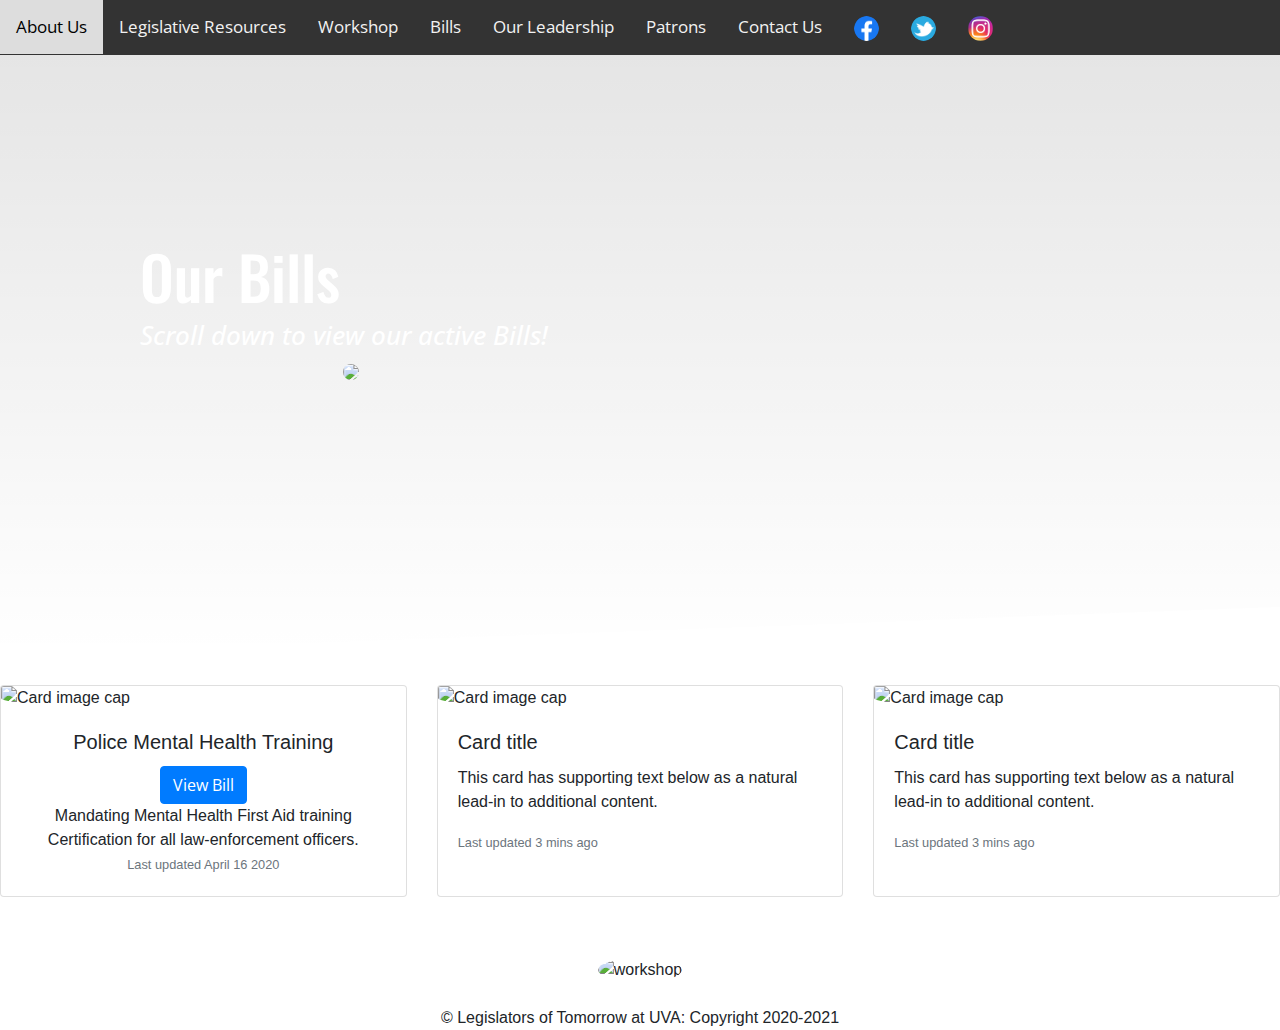
==== bills.html @ 85178dfc "Update bills.html" ====
<!—Created by Andrew Zhang -->
<!DOCTYPE HTML>
<html>
<meta name="viewport" content="width=device-width, initial-scale=1.0">
<head>
	<title>Legislators of Tomorrow at UVA</title>
	<meta charset="utf-8">
	<meta name="viewport" content="width=device-width, initial-scale=1.0">
	<link rel="stylesheet" type="text/css" href="styles.css">
	<script src="https://ajax.googleapis.com/ajax/libs/jquery/3.2.0/jquery.min.js"></script>
	<link rel="stylesheet" href="https://stackpath.bootstrapcdn.com/bootstrap/4.3.1/css/bootstrap.min.css" integrity="sha384-ggOyR0iXCbMQv3Xipma34MD+dH/1fQ784/j6cY/iJTQUOhcWr7x9JvoRxT2MZw1T" crossorigin="anonymous">

	<link href="https://fonts.googleapis.com/css?family=Open+Sans" rel="stylesheet">
	<link href="https://fonts.googleapis.com/css?family=Oswald" rel="stylesheet">

	<link rel="stylesheet" href="https://cdnjs.cloudflare.com/ajax/libs/font-awesome/4.7.0/css/font-awesome.min.css">
	
	<link rel="stylesheet" href="https://stackpath.bootstrapcdn.com/bootstrap/4.3.1/css/bootstrap.min.css" integrity="sha384-ggOyR0iXCbMQv3Xipma34MD+dH/1fQ784/j6cY/iJTQUOhcWr7x9JvoRxT2MZw1T" crossorigin="anonymous">

	<link href="https://fonts.googleapis.com/css?family=Open+Sans" rel="stylesheet">
	<link href="https://fonts.googleapis.com/css?family=Oswald" rel="stylesheet">

	<link rel="stylesheet" href="https://cdnjs.cloudflare.com/ajax/libs/font-awesome/4.7.0/css/font-awesome.min.css">

<div class="topnav" id="myTopnav">
  <a href="index.html#about">About Us</a>
  <a href="./Resources.html">Legislative Resources</a>
  <a href="./workshop.html">Workshop</a>
  <a href="./bills.html">Bills</a>
  <a href="./leadership.html">Our Leadership</a>
	<a href="./patrons.html">Patrons</a>
  <a href="https://uva.campuslabs.com/engage/organization/legislatorsoftomorrow/contact">Contact Us</a>
		<a href="https://www.facebook.com/LegislatorsofTomorrow/">
         	<img src="./images/facebook.png" 
         	width=25" height="25">
      		</a>
		<a href="https://twitter.com/LOT_UVA">
         	<img src="./images/twitter.png" 
         	width=25" height="25">
      		</a>
		<a href="https://www.instagram.com/legislators_of_tomorrow/?hl=en">
         	<img   src="./images/instagram.png" 
         	width=25" height="25">
      		</a>
  	
	
  <a href="javascript:void(0);" class="icon" onclick="myFunction()">
    <i class="fa fa-bars"></i>
  </a>
</div>

</head>
	   <head>
		<style>
			.gap-10 {
				width:100%;
				height:10px;
			}
			.gap-20 {
				width:100%;
				height:20px;
			}
			.gap-30 {
				width:100%;
				height:30px;
			}
		</style>
	</head>
<body>
	

	
	
	<script>$(function(){  // $(document).ready shorthand
  $('.intro').fadeIn('slow');
});

$(document).ready(function() {
    
    /* Every time the window is scrolled ... */
    $(window).scroll( function(){
    
        /* Check the location of each desired element */
        $('.about-me').each( function(i){
            
            var bottom_of_object = $(this).position().top + $(this).outerHeight();
            var bottom_of_window = $(window).scrollTop() + $(window).height();
            
            /* If the object is completely visible in the window, fade it it */
            if( bottom_of_window > bottom_of_object ){
                
                $(this).animate({'opacity':'1'},1500);
                    
            }
            
        }); 
    
    });
    
});</script>

	

	<div class="hero-image">
	<div class="intro">
		<div class="gap-30"></div>
		<div class="gap-30"></div>
		<div class="gap-30"></div>
				   <div class="gap-30"></div>
		<h1 align="left">Our Bills</h1>
		<h3 align="left"> Scroll down to view our active Bills! &nbsp; </h3>
		
		<script> function slideDown() {
			$('html, body').animate({scrollTop:650}, 'slow');
		}</script>
		<img src="./images/white-arrow.png" class="down-arrow" onclick="slideDown()">
	</div> <!-- intro -->
	</div> <!-- hero-image -->
											    
<div class="gap-30"></div>											    
<div class="card-deck">
  <div class="card">
    <img class="card-img-top" src="./images/logo_frontpage.png" alt="Card image cap">
    <div class="card-body">
      <center><h5 class="card-title">Police Mental Health Training</h5></center>
       <center><a href="./Bills/mh.pdf" class="btn btn-primary">View Bill</a></center>
      <center><p class="card-text">Mandating Mental Health First Aid training Certification for all law-enforcement officers. </p></center>
      <center><p class="card-text"><small class="text-muted">Last updated April 16 2020</small></p></center>
    </div>
  </div>
  <div class="card">
    <img class="card-img-top" src="./images/logo_frontpage.png" alt="Card image cap">
    <div class="card-body">
      <h5 class="card-title">Card title</h5>
      <p class="card-text">This card has supporting text below as a natural lead-in to additional content.</p>
      <p class="card-text"><small class="text-muted">Last updated 3 mins ago</small></p>
    </div>
  </div>
<div class="card">
    <img class="card-img-top" src="./images/logo_frontpage.png" alt="Card image cap">
    <div class="card-body">
      <h5 class="card-title">Card title</h5>
      <p class="card-text">This card has supporting text below as a natural lead-in to additional content.</p>
      <p class="card-text"><small class="text-muted">Last updated 3 mins ago</small></p>
    </div>
  </div>						    
</div>											    
<div class="gap-30"></div>
<div class="gap-30"></div>
									    
											    
<center><img src="./images/workshop.jpg" alt="workshop" style="width:50%;"></center>


</html>
</body>
<br>
<footer><center> &copy; Legislators of Tomorrow at UVA: Copyright 2020-2021</center> </footer>

<style>
body {
  margin: 0;
  font-family: Arial, Helvetica, sans-serif;
}

.topnav {
  overflow: hidden;
  background-color: #333;
}

.topnav a {
  float: left;
  display: block;
  color: #f2f2f2;
  text-align: center;
  padding: 14px 16px;
  text-decoration: none;
  font-size: 17px;
}

.topnav a:hover {
  background-color: #ddd;
  color: black;
}

.topnav a.active {
  background-color: #4CAF50;
  color: white;
}

.topnav .icon {
  display: none;
}

@media screen and (max-width: 600px) {
  .topnav a:not(:first-child) {display: none;}
  .topnav a.icon {
    float: right;
    display: block;
  }
}

@media screen and (max-width: 600px) {
  .topnav.responsive {position: relative;}
  .topnav.responsive .icon {
    position: absolute;
    right: 0;
    top: 0;
  }
  .topnav.responsive a {
    float: none;
    display: block;
    text-align: left;
  }
}
</style>
<script>
function myFunction() {
  var x = document.getElementById("myTopnav");
  if (x.className === "topnav") {
    x.className += " responsive";
  } else {
    x.className = "topnav";
  }
}
</script>

</body>
</html>
<style>
body {
  margin: 0;
  font-family: Arial, Helvetica, sans-serif;
}

.topnav {
  overflow: hidden;
  background-color: #333;
}

.topnav a {
  float: left;
  display: block;
  color: #f2f2f2;
  text-align: center;
  padding: 14px 16px;
  text-decoration: none;
  font-size: 17px;
}

.topnav a:hover {
  background-color: #ddd;
  color: black;
}

.topnav a.active {
  background-color: #4CAF50;
  color: white;
}

.topnav .icon {
  display: none;
}

@media screen and (max-width: 600px) {
  .topnav a:not(:first-child) {display: none;}
  .topnav a.icon {
    float: right;
    display: block;
  }
}

@media screen and (max-width: 600px) {
  .topnav.responsive {position: relative;}
  .topnav.responsive .icon {
    position: absolute;
    right: 0;
    top: 0;
  }
  .topnav.responsive a {
    float: none;
    display: block;
    text-align: left;
  }
}
</style>
<script>
function myFunction() {
  var x = document.getElementById("myTopnav");
  if (x.className === "topnav") {
    x.className += " responsive";
  } else {
    x.className = "topnav";
  }
}
</script>

</body>
</html>
---- styles.css ----
/*----------------------------------------
HERO PAGE 
----------------------------------------*/

.hero-image { 
  background: 
  	linear-gradient(
  	  rgba(0, 0, 0, 0.1), 
      rgba(0, 0, 0, 0)
    ),
  	url("./images/LoT_wallpaper.jpg") no-repeat center center fixed; 
  background-size: cover;
  width: auto;
  height: 600px;
  
/*margin: -10px -10px 0px -10px;
	*/
  
}
.card {
        margin: 0 auto; /* Added */
        float: none; /* Added */
        margin-bottom: 10px; /* Added */
}
.card {
        margin: 0 auto; /* Added */
        float: none; /* Added */
        margin-bottom: 10px; /* Added */
}

.card border-dark mb-3 {
        margin: 0 auto; /* Added */
        float: none; /* Added */
        margin-bottom: 10px; /* Added */
}
.card border-dark {
        margin: 0 auto; /* Added */
        float: none; /* Added */
        margin-bottom: 10px; /* Added */
}
  
  
html {
	scroll-behavior: smooth;
}
  


a {
  font-family: "Open Sans", sans-serif;
} 
img {
  border-radius: 50%;
}
body,html{margin:0}
ul {
  list-style-type: none;
  margin: 0;
  padding: 0;
  overflow: hidden;
  background-color: #333;
  
}

li {
  border-right: 1px solid #bbb;
  float: left;
  

}
li:last-child {
  border-right: none;
}

li a {
  display: block;
  color: white;
  text-align: center;
  padding: 14px 16px;
  text-decoration: none;
}


li a:hover {
  background-color: #33BEFF;
}
.active {
  background-color: #33BEFF;
}

.intro {
	color: white;
	text-align: center;
	position: absolute;
	left: 140px;
	top: 130px;
	margin-bottom: 600px;
	overflow: hidden;
}

.intro h3 {
	font-family: "Open Sans", sans-serif;
	font-style: italic;
	font-size: 26px;
}

.intro h1 {
	font-family: "Oswald", sans-serif;
	font-size: 60px;
	margin-top: -10px;
}

.hero-image {
  -webkit-clip-path: polygon(0 0, 100% 0, 100% 92%, 0 100%);
  clip-path: polygon(0 0, 100% 0, 100% 92%, 0 100%);
}

.down-arrow {
	width: 50px;
}

.down-arrow:hover {
	-webkit-transform: scale(1.3);
    -ms-transform: scale(1.3);
    transform: scale(1.3);
}

@media screen and (max-width: 600px) {
	.intro {
		margin-top: 130px;
		margin-left: -90px;
	}

	.intro h1 {
		font-size: 40px;
	}

}


/*----------------------------------------
EXPERIENCE SECTION
----------------------------------------*/
.experience h1 {
	font-family: "Oswald", sans-serif;
	font-size: 60px;
	font-weight: normal;
	text-align: center;
	padding-top: 10px;
}

.experience-image, .ex-description {
	display: inline-block;
}

.experience-image {
	border-radius: 50%;
	width: 200px;
	margin-left: 25%;
	margin-right: 10%;
	margin-bottom: 40px;
}

.FMlogo {
	height: 83px;
}

.ex-description {
	width: 550px;
	font-family: "Open Sans", sans-serif;
}

.date {
	font-family: "Open Sans", sans-serif;
	margin-left: 1%;
	width: 150px;
	margin-top: -50px;
}

.experience-row {
	margin-bottom: 35px;
}

.experience {
	padding-bottom: 70px;
}

.GSlogo {
	width: 90px;
}


/*----------------------------------------
PAST PROJECTS SECTION #EEEEEE
----------------------------------------*/
.past-projects {
	
	margin: 0 -10px;
	padding-top: 30px;
	padding-bottom: 70px;
}

.past-projects h1 {
	font-family: "Oswald", sans-serif;
	font-size: 60px;
	font-weight: normal;
	text-align: center;
}

.img1 {
	background: url("./images/virginia_assembly.png") no-repeat center center;
}

.img2 {
	background: url("./images/drafting.png") no-repeat center center;
}


.img5 {
	background: url("./images/lobbying.png") no-repeat center center;
}

.img6 {
	background: url("./images/repro_healthcare.png") no-repeat center center;
}

.link1 , .link2 , .link3 , .link4 , .link5 , .link6 {
	width: 33%;
	display: inline-block;
	margin: 1.5%;
}

.link1, .link3, .link5 {
	margin-left: 15%;
}

.link-title {
	position: absolute;
	color: white;
	font-family: "open sans", sans-serif;
	bottom: 0;
	text-align: center;
	left: 0;
	right: 0;
	background: rgba(0,0,0,0.8);
	padding-top: 10px;
	padding-bottom: 10px;
}

.img1 , .img2 , .img3 , .img4 , .img5 , .img6 {
	width: 100%;
	height: 300px;
	margin: 0 auto;
	background-size: auto 100%;
	position: relative;
	transition: .5s;
	border: 4px solid rgba(0,0,0,0.7);
}

.img1:hover {
	-webkit-transform: scale(1.05);
	transform: scale(1.05);
}

.img2:hover {
	-webkit-transform: scale(1.05);
	transform: scale(1.05);
}

.img3:hover {
	-webkit-transform: scale(1.05);
	transform: scale(1.05);
}

.img4:hover {
	-webkit-transform: scale(1.05);
	transform: scale(1.05);
}

.img5:hover {
	-webkit-transform: scale(1.05);
	transform: scale(1.05);
}

.img6:hover {
	-webkit-transform: scale(1.05);
	transform: scale(1.05);
}

.overlay {
  position: absolute;
  bottom: 0;
  left: 0;
  right: 0;
  background-color: rgba(0,0,0,0.8);
  overflow: hidden;
  width: 0;
  height: 100%;
  transition: .5s ease;
}

.text {
  white-space: nowrap; 
  color: white;
  font-size: 20px;
  position: absolute;
/*  overflow: hidden;*/
  top: 50%;
  left: 50%;
  width: 70%;
  transform: translate(-50%, -50%);
  -ms-transform: translate(-50%, -50%);
  font-family: "Open Sans", sans-serif;
}

/*.text h3 {
	font-family: "Oswald", sans-serif;
	font-weight: normal;
}
*/
.img1:hover .overlay {
	width: 100%;
}

.img2:hover .overlay {
	width: 100%;
}

.img5:hover .overlay {
	width: 100%;
}

.img6:hover .overlay {
	width: 100%;
}



@media screen and (max-width: 1150px) {
	.link1 , .link2 , .link3 , .link4 , .link5 , .link6 {
		margin: 1.25%;
	}
}

@media screen and (max-width: 1000px) {
	.link1 , .link2 , .link3 , .link4 , .link5 , .link6 {
		width: 47%;
	}
}

@media screen and (max-width: 660px) {
	.link1 , .link2 , .link3 , .link4 , .link5 , .link6 {
		width: 90%;
		margin-left: 4%;
		margin-bottom: 25px;
	}
}


/*----------------------------------------
IPHONE6 RESPONSIVENESS SECTION
----------------------------------------*/
body {
	overflow-x: hidden;
}

@media screen and (max-width: 375px) {
	.hero-image {
		width: 510px;
	}

	.about-me {
		width: 510px;
	}

	.aboutme-img {
		width: 390px;
		margin-left: 63px;
	}

	.description {
		margin-left: 120px;
	}

	.rectangle {
		left: 85px;
		top: 1307px;
		height: 310px;
	}

	.github, .linkedin, .resume {
		margin-top: 350px;
	}

	.experience h1 {
		margin-left: 130px;
	}

	.experience-image {
		width: 45%;
		margin-left: 165px;
	}

	.ex-description h4 {
		text-align: center;
		margin-top: -30px;
	}

	.ex-description p {
		margin: 0 40px 0 40px;
	}

	.date {
		display: none;
	}

	.past-projects {
		width: 510px;
	}

	.services {
		width: 510px;
	}

	.service-offering {
		display: block;
		width: 80%;
	}

}
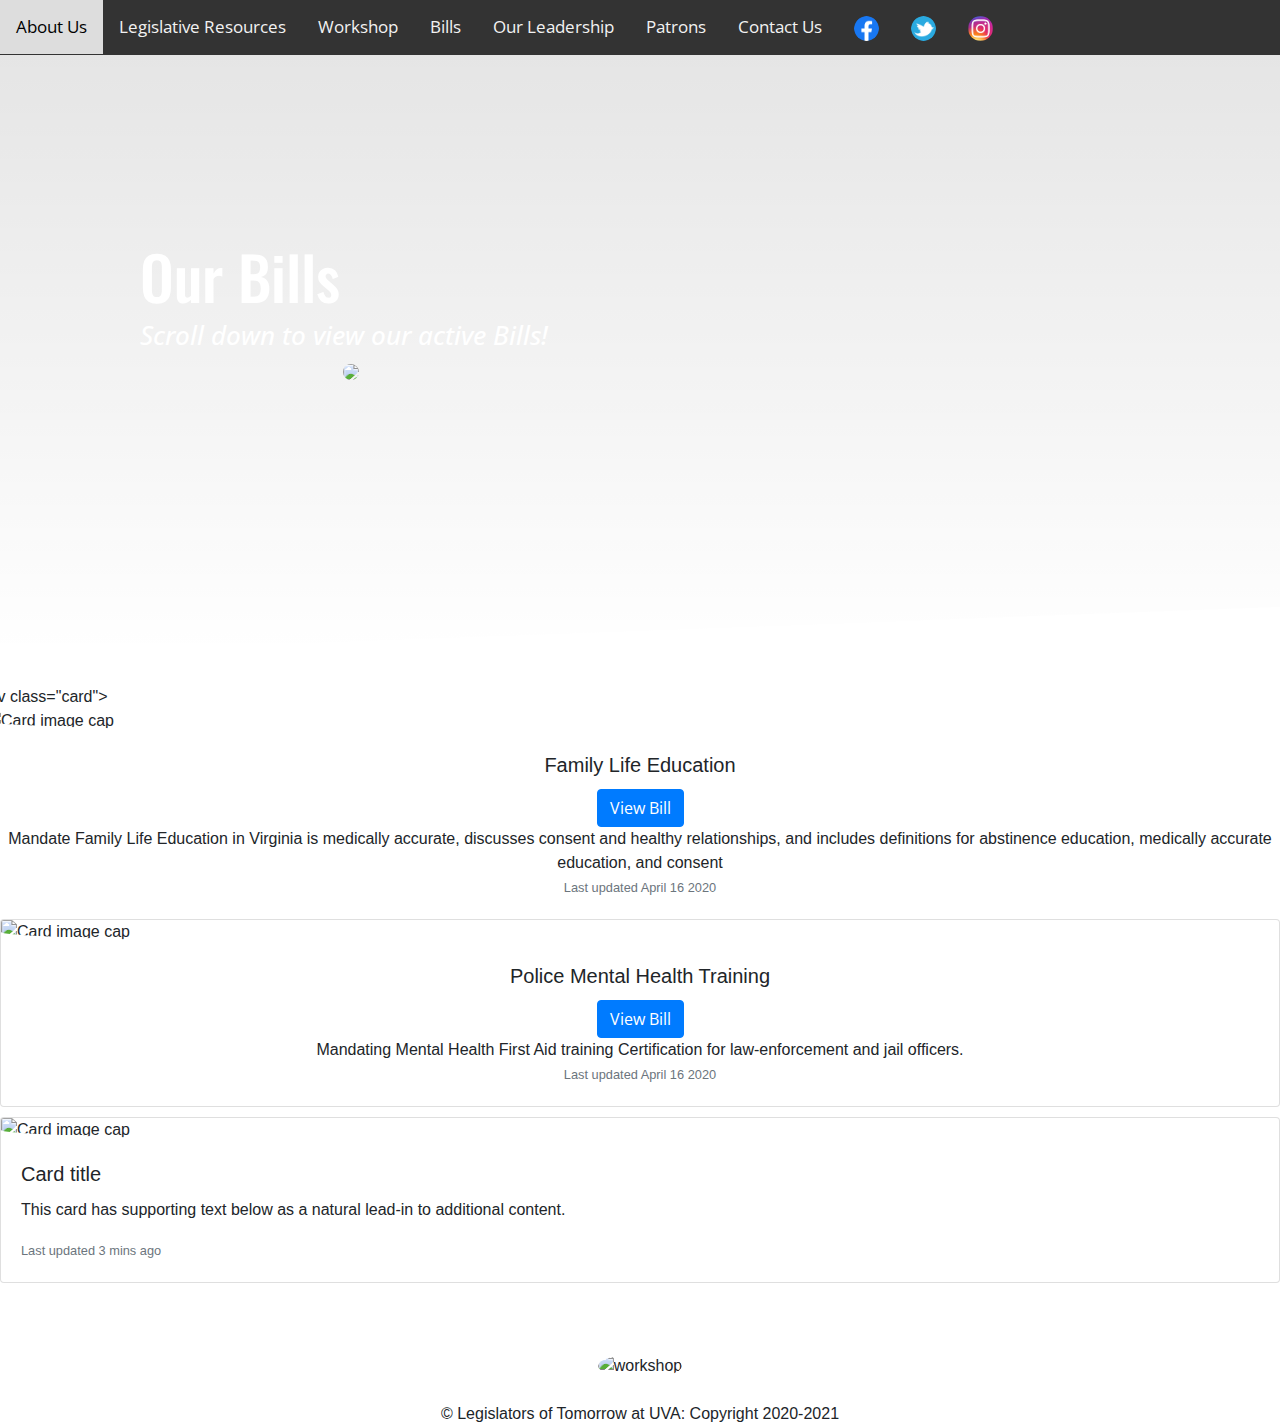
==== commit a62f43fc: "Update bills.html" ====
--- a/bills.html
+++ b/bills.html
@@ -119,23 +119,24 @@
 											    
 <div class="gap-30"></div>											    
 <div class="card-deck">
-  <div class="card">
-    <img class="card-img-top" src="./images/logo_frontpage.png" alt="Card image cap">
+ div class="card">
+    <img class="card-img-top" src="./logo_frontpage.png" alt="Card image cap">
+    <div class="card-body">
+      <center><h5 class="card-title">Family Life Education</h5></center>
+       <center><a href="./Bills/family.pdf" class="btn btn-primary">View Bill</a></center>
+      <center><p class="card-text">Mandate Family Life Education in Virginia is medically accurate, discusses consent and healthy relationships, and includes definitions for abstinence education, medically accurate education, and consent</p></center>
+      <center><p class="card-text"><small class="text-muted">Last updated April 16 2020</small></p></center>
+    </div>
+  </div>	
+<div class="card">
+    <img class="card-img-top" src="./Bills/police.jpg" alt="Card image cap">
     <div class="card-body">
       <center><h5 class="card-title">Police Mental Health Training</h5></center>
        <center><a href="./Bills/mh.pdf" class="btn btn-primary">View Bill</a></center>
-      <center><p class="card-text">Mandating Mental Health First Aid training Certification for all law-enforcement officers. </p></center>
+      <center><p class="card-text">Mandating Mental Health First Aid training Certification for law-enforcement and jail officers. </p></center>
       <center><p class="card-text"><small class="text-muted">Last updated April 16 2020</small></p></center>
     </div>
-  </div>
-  <div class="card">
-    <img class="card-img-top" src="./images/logo_frontpage.png" alt="Card image cap">
-    <div class="card-body">
-      <h5 class="card-title">Card title</h5>
-      <p class="card-text">This card has supporting text below as a natural lead-in to additional content.</p>
-      <p class="card-text"><small class="text-muted">Last updated 3 mins ago</small></p>
-    </div>
-  </div>
+  </div>						    
 <div class="card">
     <img class="card-img-top" src="./images/logo_frontpage.png" alt="Card image cap">
     <div class="card-body">
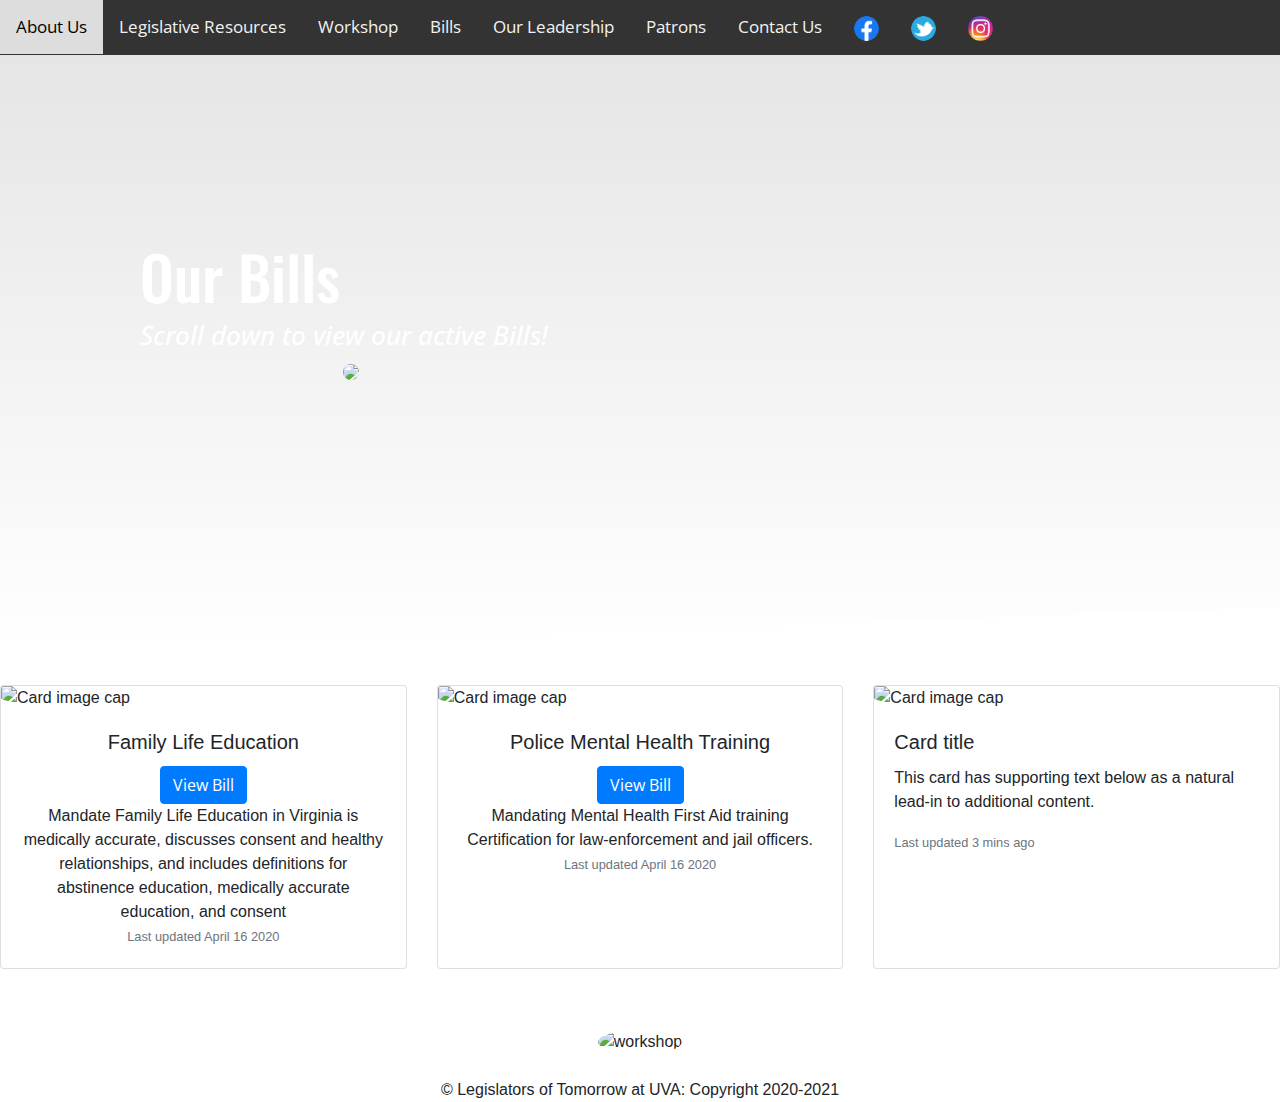
==== commit 9cc7fd65: "Update bills.html" ====
--- a/bills.html
+++ b/bills.html
@@ -119,7 +119,7 @@
 											    
 <div class="gap-30"></div>											    
 <div class="card-deck">
- div class="card">
+ <div class="card">
     <img class="card-img-top" src="./logo_frontpage.png" alt="Card image cap">
     <div class="card-body">
       <center><h5 class="card-title">Family Life Education</h5></center>
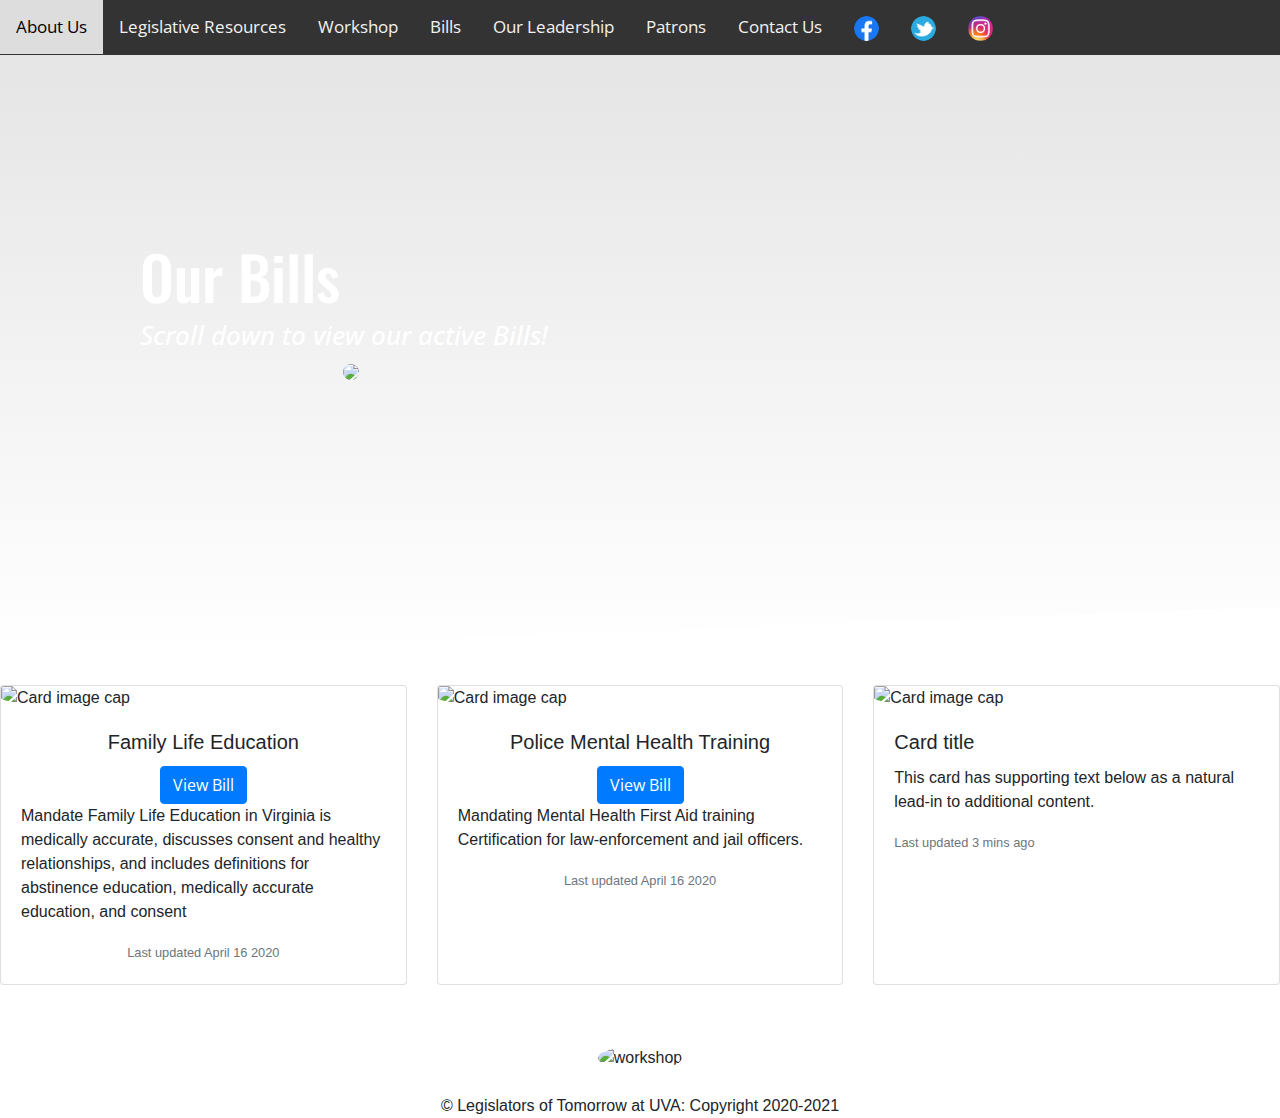
==== commit 0ef33eb3: "Update bills.html" ====
--- a/bills.html
+++ b/bills.html
@@ -120,11 +120,11 @@
 <div class="gap-30"></div>											    
 <div class="card-deck">
  <div class="card">
-    <img class="card-img-top" src="./logo_frontpage.png" alt="Card image cap">
+    <img class="card-img-top" src="./images/logo_frontpage.png" alt="Card image cap">
     <div class="card-body">
       <center><h5 class="card-title">Family Life Education</h5></center>
        <center><a href="./Bills/family.pdf" class="btn btn-primary">View Bill</a></center>
-      <center><p class="card-text">Mandate Family Life Education in Virginia is medically accurate, discusses consent and healthy relationships, and includes definitions for abstinence education, medically accurate education, and consent</p></center>
+      <p class="card-text">Mandate Family Life Education in Virginia is medically accurate, discusses consent and healthy relationships, and includes definitions for abstinence education, medically accurate education, and consent</p>
       <center><p class="card-text"><small class="text-muted">Last updated April 16 2020</small></p></center>
     </div>
   </div>	
@@ -133,7 +133,7 @@
     <div class="card-body">
       <center><h5 class="card-title">Police Mental Health Training</h5></center>
        <center><a href="./Bills/mh.pdf" class="btn btn-primary">View Bill</a></center>
-      <center><p class="card-text">Mandating Mental Health First Aid training Certification for law-enforcement and jail officers. </p></center>
+      <p class="card-text">Mandating Mental Health First Aid training Certification for law-enforcement and jail officers. </p>
       <center><p class="card-text"><small class="text-muted">Last updated April 16 2020</small></p></center>
     </div>
   </div>						    
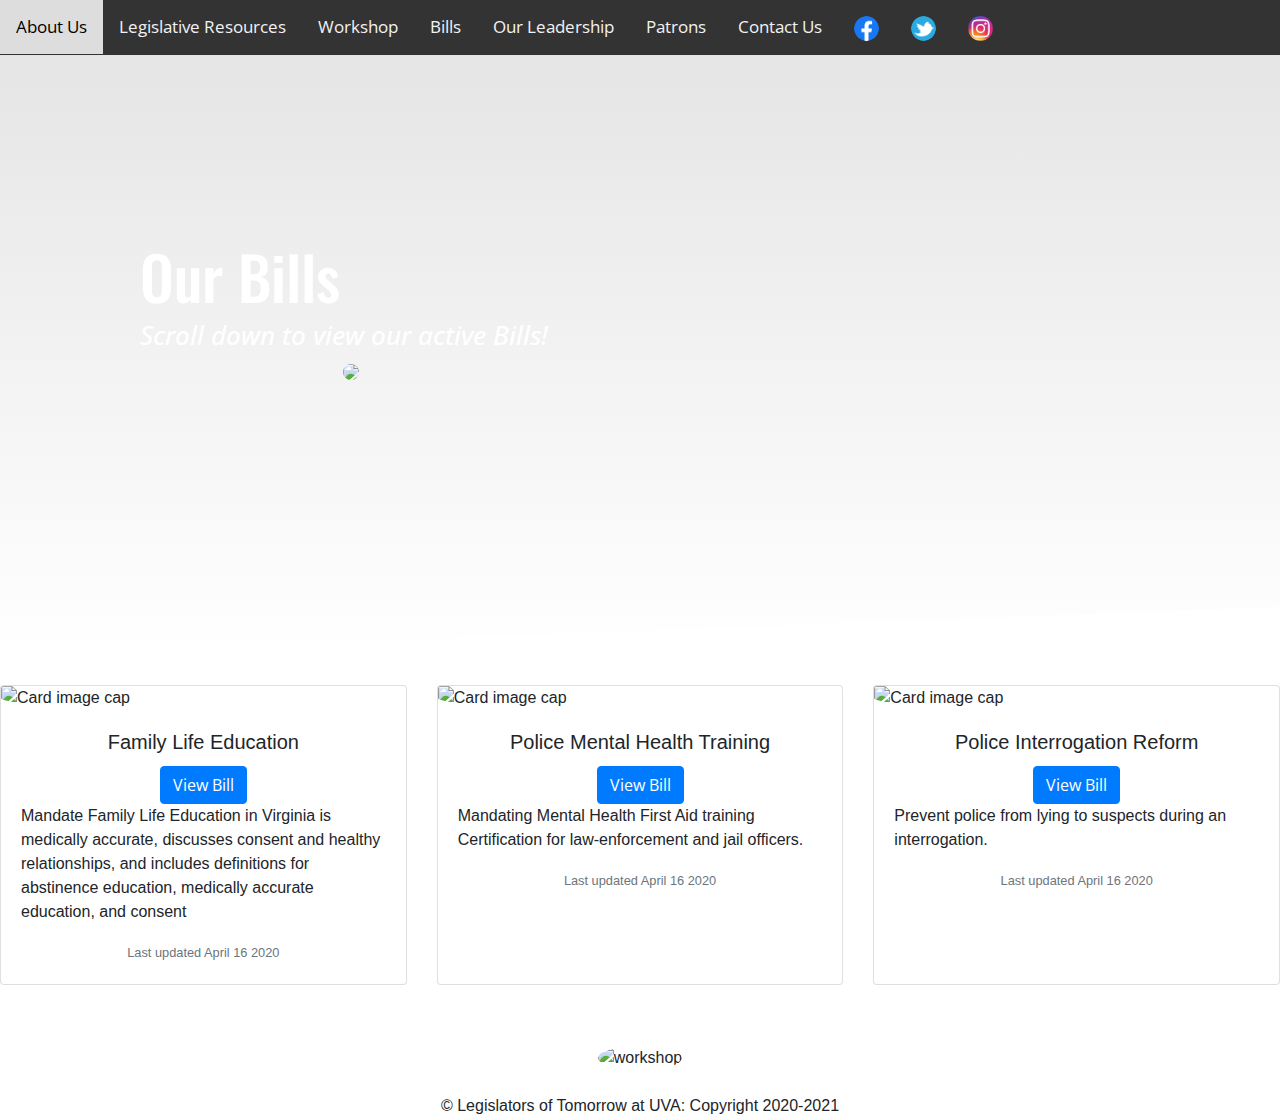
==== commit dfe0c9dd: "Update bills.html" ====
--- a/bills.html
+++ b/bills.html
@@ -138,11 +138,12 @@
     </div>
   </div>						    
 <div class="card">
-    <img class="card-img-top" src="./images/logo_frontpage.png" alt="Card image cap">
+    <img class="card-img-top" src="./Bills/police.jpg" alt="Card image cap">
     <div class="card-body">
-      <h5 class="card-title">Card title</h5>
-      <p class="card-text">This card has supporting text below as a natural lead-in to additional content.</p>
-      <p class="card-text"><small class="text-muted">Last updated 3 mins ago</small></p>
+      <center><h5 class="card-title">Police Interrogation Reform</h5></center>
+       <center><a href="./Bills/interrogation.pdf" class="btn btn-primary">View Bill</a></center>
+      <p class="card-text">Prevent police from lying to suspects during an interrogation. </p>
+      <center><p class="card-text"><small class="text-muted">Last updated April 16 2020</small></p></center>
     </div>
   </div>						    
 </div>											    
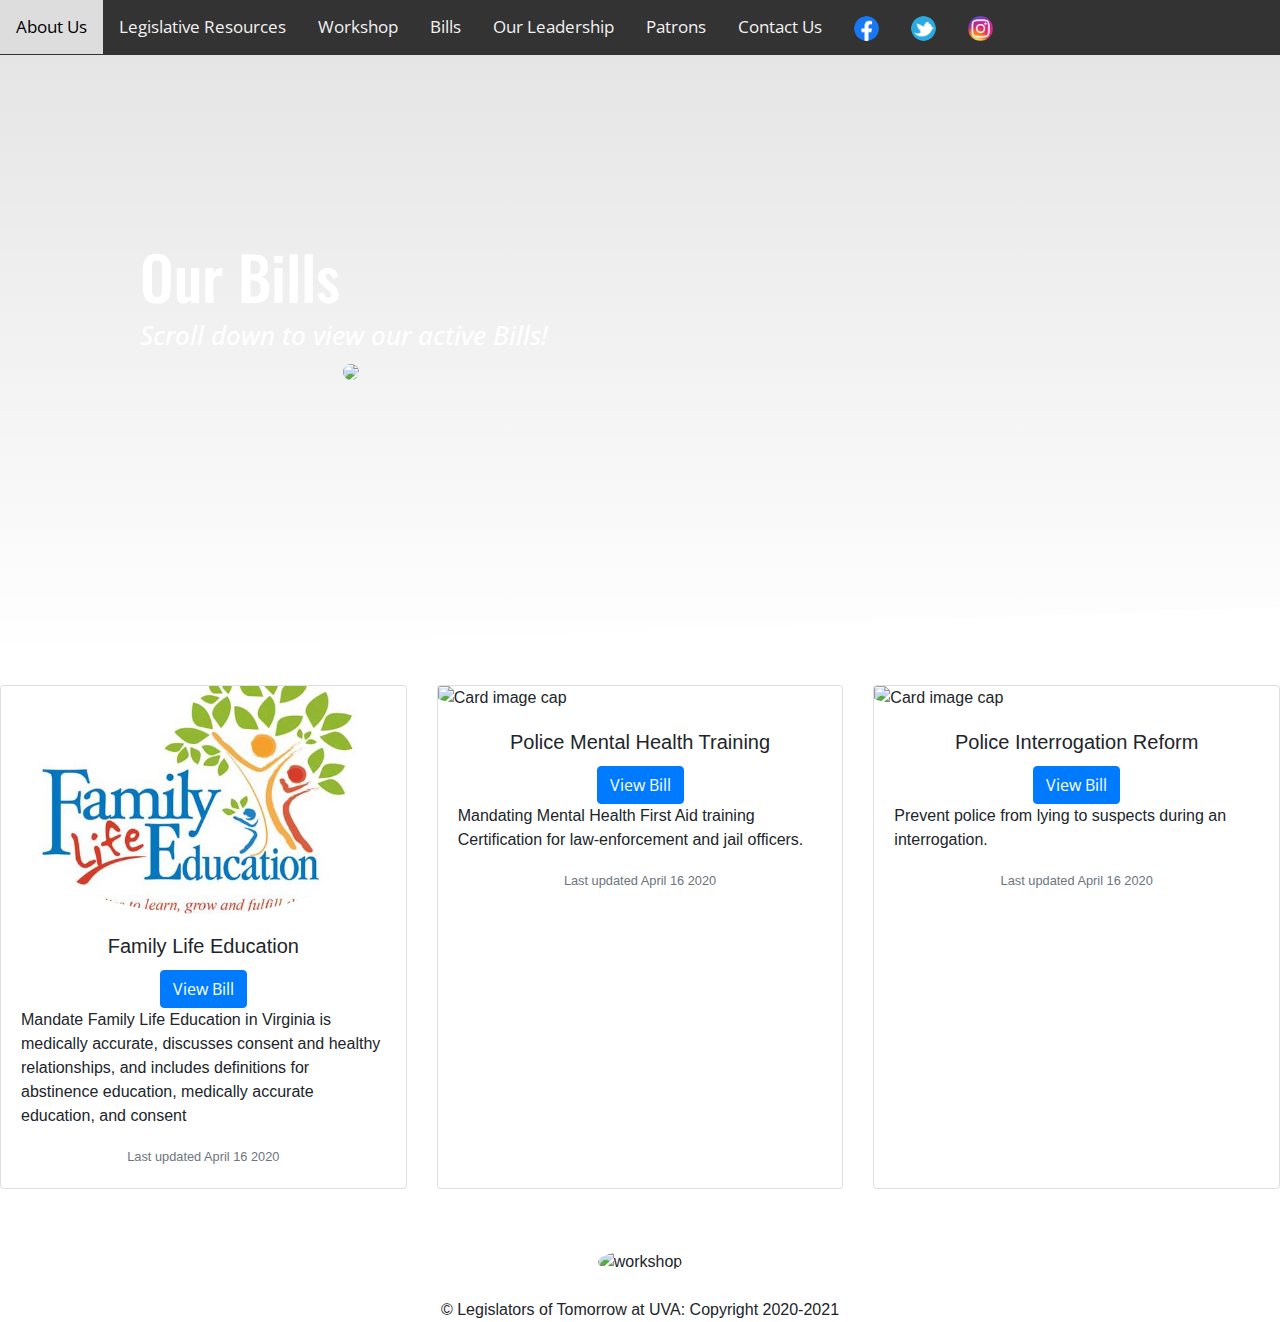
==== commit 3e7fb657: "Update bills.html" ====
--- a/bills.html
+++ b/bills.html
@@ -120,7 +120,7 @@
 <div class="gap-30"></div>											    
 <div class="card-deck">
  <div class="card">
-    <img class="card-img-top" src="./images/logo_frontpage.png" alt="Card image cap">
+    <img class="card-img-top" src="./Bills/Family.jpg" alt="Card image cap">
     <div class="card-body">
       <center><h5 class="card-title">Family Life Education</h5></center>
        <center><a href="./Bills/family.pdf" class="btn btn-primary">View Bill</a></center>
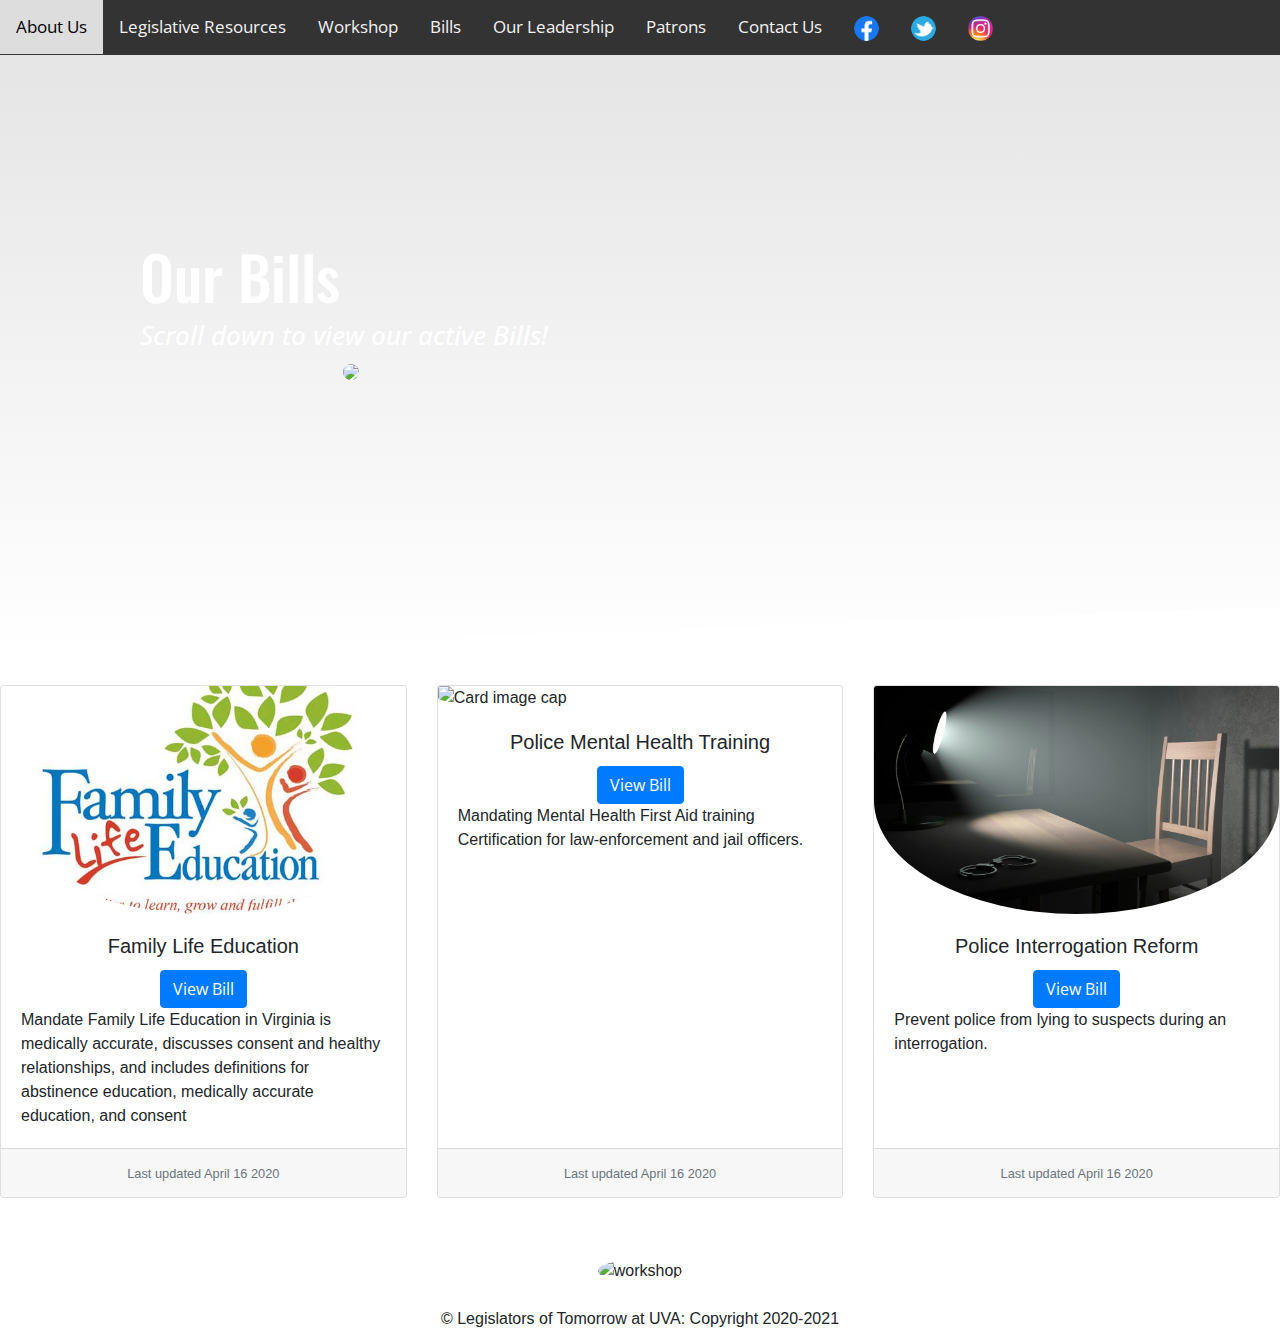
==== commit 02033596: "Update bills.html" ====
--- a/bills.html
+++ b/bills.html
@@ -125,7 +125,9 @@
       <center><h5 class="card-title">Family Life Education</h5></center>
        <center><a href="./Bills/family.pdf" class="btn btn-primary">View Bill</a></center>
       <p class="card-text">Mandate Family Life Education in Virginia is medically accurate, discusses consent and healthy relationships, and includes definitions for abstinence education, medically accurate education, and consent</p>
-      <center><p class="card-text"><small class="text-muted">Last updated April 16 2020</small></p></center>
+    </div>
+      <div class="card-footer">
+      <center><small class="text-muted">Last updated April 16 2020</small></center>
     </div>
   </div>	
 <div class="card">
@@ -134,16 +136,21 @@
       <center><h5 class="card-title">Police Mental Health Training</h5></center>
        <center><a href="./Bills/mh.pdf" class="btn btn-primary">View Bill</a></center>
       <p class="card-text">Mandating Mental Health First Aid training Certification for law-enforcement and jail officers. </p>
-      <center><p class="card-text"><small class="text-muted">Last updated April 16 2020</small></p></center>
+     
+    </div>
+<div class="card-footer">
+      <center><small class="text-muted">Last updated April 16 2020</small></center>
     </div>
   </div>						    
 <div class="card">
-    <img class="card-img-top" src="./Bills/police.jpg" alt="Card image cap">
+    <img class="card-img-top" src="./Bills/interrogation.jpg" alt="Card image cap">
     <div class="card-body">
       <center><h5 class="card-title">Police Interrogation Reform</h5></center>
        <center><a href="./Bills/interrogation.pdf" class="btn btn-primary">View Bill</a></center>
       <p class="card-text">Prevent police from lying to suspects during an interrogation. </p>
-      <center><p class="card-text"><small class="text-muted">Last updated April 16 2020</small></p></center>
+    </div>
+<div class="card-footer">
+      <center><small class="text-muted">Last updated April 16 2020</small></center>
     </div>
   </div>						    
 </div>											    
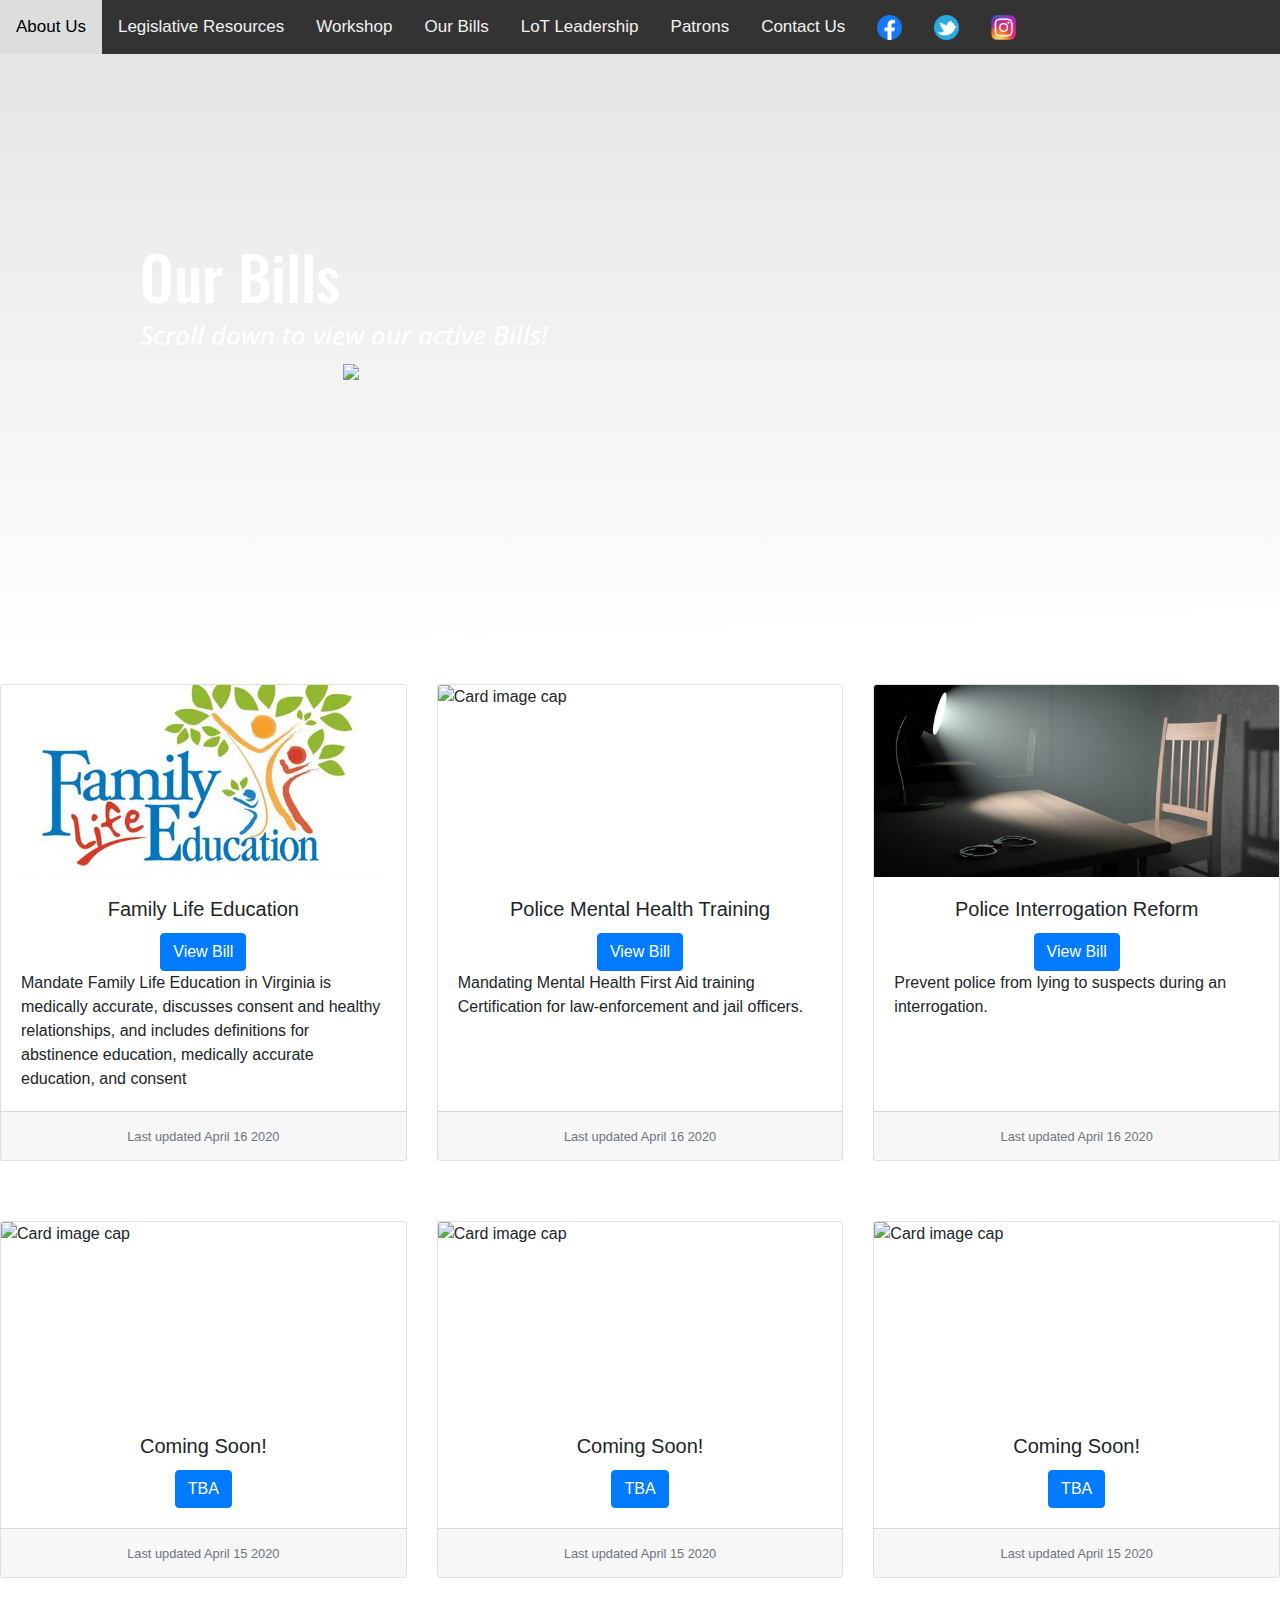
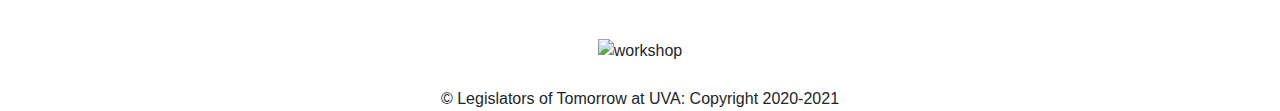
==== commit 851a56fb: "Update bills.html" ====
--- a/bills.html
+++ b/bills.html
@@ -26,8 +26,8 @@
   <a href="index.html#about">About Us</a>
   <a href="./Resources.html">Legislative Resources</a>
   <a href="./workshop.html">Workshop</a>
-  <a href="./bills.html">Bills</a>
-  <a href="./leadership.html">Our Leadership</a>
+  <a href="./bills.html">Our Bills</a>
+  <a href="./leadership.html">LoT Leadership</a>
 	<a href="./patrons.html">Patrons</a>
   <a href="https://uva.campuslabs.com/engage/organization/legislatorsoftomorrow/contact">Contact Us</a>
 		<a href="https://www.facebook.com/LegislatorsofTomorrow/">
@@ -156,6 +156,45 @@
 </div>											    
 <div class="gap-30"></div>
 <div class="gap-30"></div>
+		   
+<div class="card-deck">
+ <div class="card">
+    <img class="card-img-top" src="./images/logo_frontpage.png" alt="Card image cap">
+    <div class="card-body">
+      <center><h5 class="card-title">Coming Soon!</h5></center>
+       <center><a href="./index.html" class="btn btn-primary">TBA</a></center>
+      <p class="card-text"></p>
+    </div>
+      <div class="card-footer">
+      <center><small class="text-muted">Last updated April 15 2020</small></center>
+    </div>
+  </div>	
+<div class="card">
+    <img class="card-img-top" src="./images/logo_frontpage.png" alt="Card image cap">
+    <div class="card-body">
+      <center><h5 class="card-title">Coming Soon!</h5></center>
+       <center><a href="./index.html" class="btn btn-primary">TBA</a></center>
+      <p class="card-text"></p>
+     
+    </div>
+<div class="card-footer">
+      <center><small class="text-muted">Last updated April 15 2020</small></center>
+    </div>
+  </div>						    
+<div class="card">
+    <img class="card-img-top" src="./images/logo_frontpage.png" alt="Card image cap">
+    <div class="card-body">
+      <center><h5 class="card-title">Coming Soon!</h5></center>
+       <center><a href="./index.html" class="btn btn-primary">TBA</a></center>
+      <p class="card-text"></p>
+    </div>
+<div class="card-footer">
+      <center><small class="text-muted">Last updated April 15 2020</small></center>
+    </div>
+  </div>						    
+</div>											    
+<div class="gap-30"></div>
+<div class="gap-30"></div>
 									    
 											    
 <center><img src="./images/workshop.jpg" alt="workshop" style="width:50%;"></center>
--- a/styles.css
+++ b/styles.css
@@ -1,6 +1,12 @@
 /*----------------------------------------
-HERO PAGE 
+HERO PAGE <!—Created by Andrew Zhang -->
 ----------------------------------------*/
+
+.card-img-top {
+    width: 100%;
+    height: 15vw;
+    object-fit: cover;
+}
 
 .hero-image { 
   background: 
@@ -46,47 +52,6 @@
   
 
 
-a {
-  font-family: "Open Sans", sans-serif;
-} 
-img {
-  border-radius: 50%;
-}
-body,html{margin:0}
-ul {
-  list-style-type: none;
-  margin: 0;
-  padding: 0;
-  overflow: hidden;
-  background-color: #333;
-  
-}
-
-li {
-  border-right: 1px solid #bbb;
-  float: left;
-  
-
-}
-li:last-child {
-  border-right: none;
-}
-
-li a {
-  display: block;
-  color: white;
-  text-align: center;
-  padding: 14px 16px;
-  text-decoration: none;
-}
-
-
-li a:hover {
-  background-color: #33BEFF;
-}
-.active {
-  background-color: #33BEFF;
-}
 
 .intro {
 	color: white;
@@ -138,60 +103,9 @@
 }
 
 
+
 /*----------------------------------------
-EXPERIENCE SECTION
-----------------------------------------*/
-.experience h1 {
-	font-family: "Oswald", sans-serif;
-	font-size: 60px;
-	font-weight: normal;
-	text-align: center;
-	padding-top: 10px;
-}
-
-.experience-image, .ex-description {
-	display: inline-block;
-}
-
-.experience-image {
-	border-radius: 50%;
-	width: 200px;
-	margin-left: 25%;
-	margin-right: 10%;
-	margin-bottom: 40px;
-}
-
-.FMlogo {
-	height: 83px;
-}
-
-.ex-description {
-	width: 550px;
-	font-family: "Open Sans", sans-serif;
-}
-
-.date {
-	font-family: "Open Sans", sans-serif;
-	margin-left: 1%;
-	width: 150px;
-	margin-top: -50px;
-}
-
-.experience-row {
-	margin-bottom: 35px;
-}
-
-.experience {
-	padding-bottom: 70px;
-}
-
-.GSlogo {
-	width: 90px;
-}
-
-
-/*----------------------------------------
-PAST PROJECTS SECTION #EEEEEE
+PDF/powerpoints 
 ----------------------------------------*/
 .past-projects {
 	
